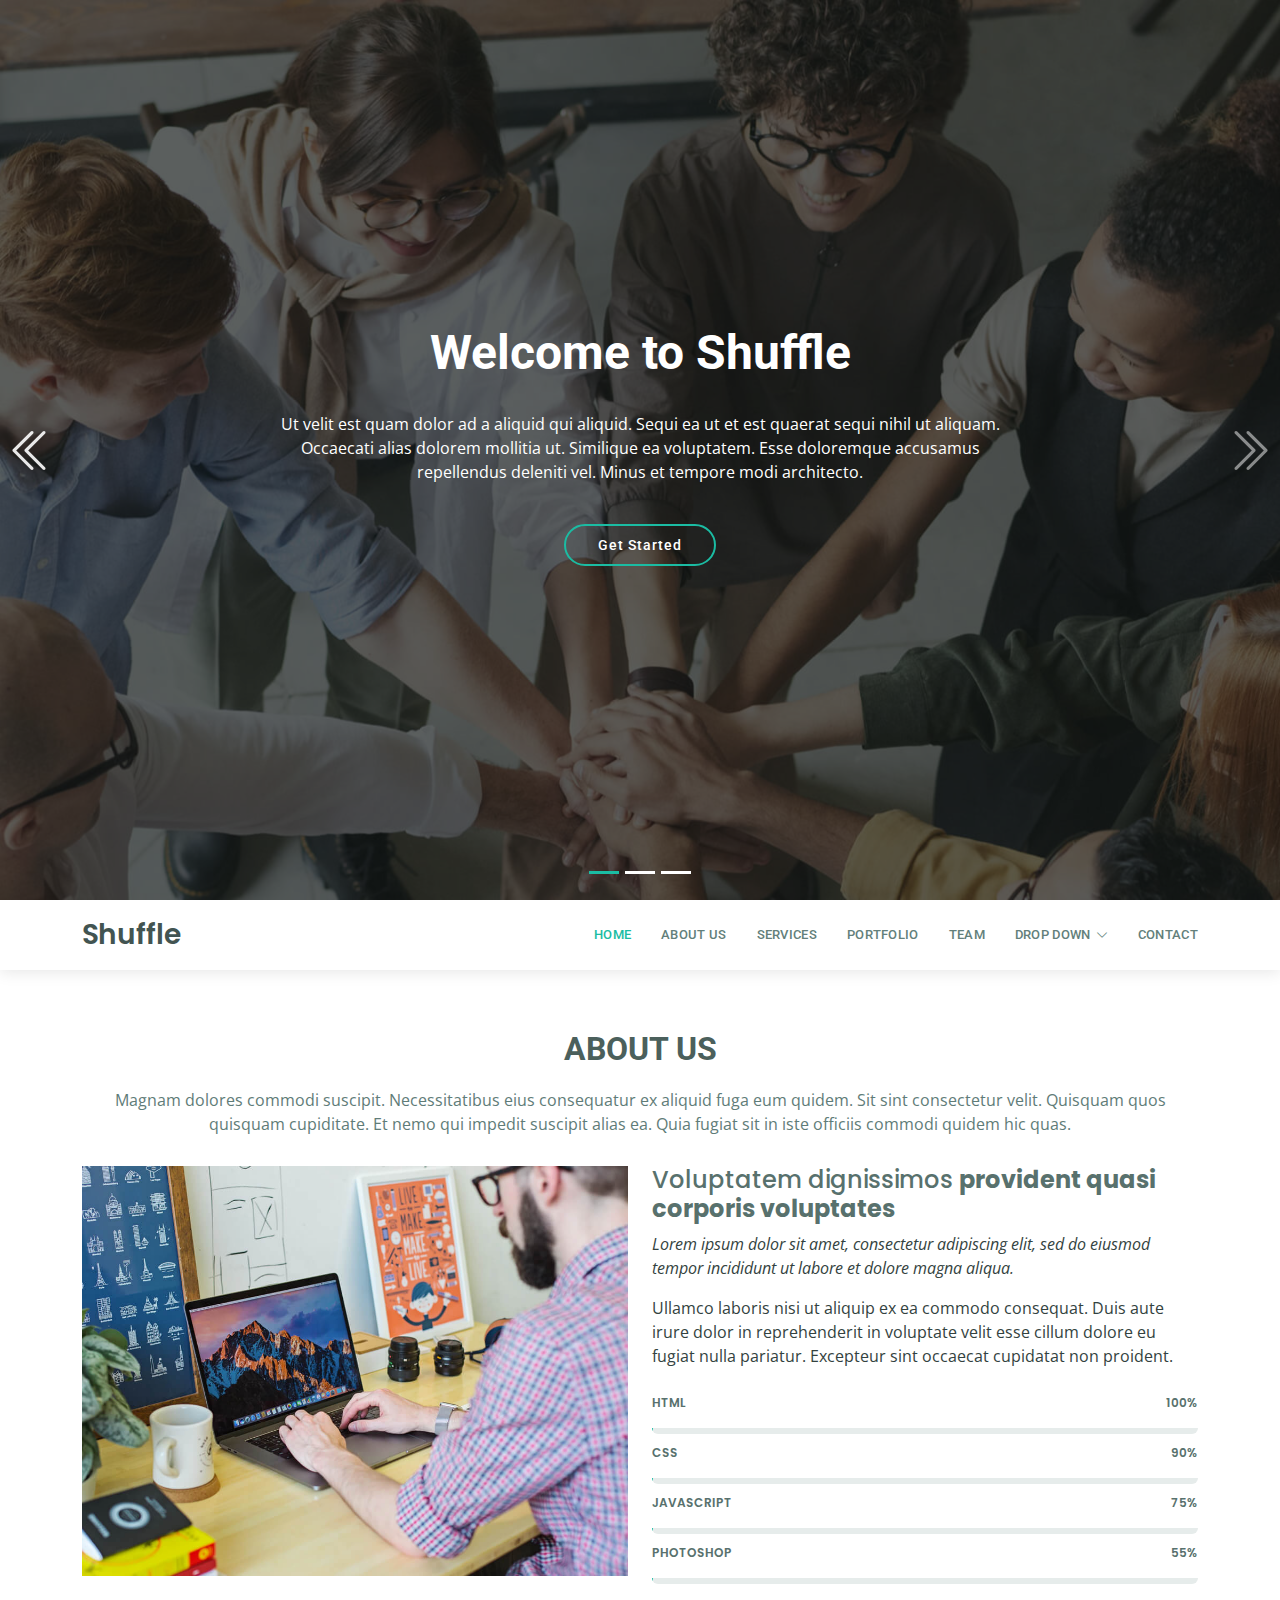
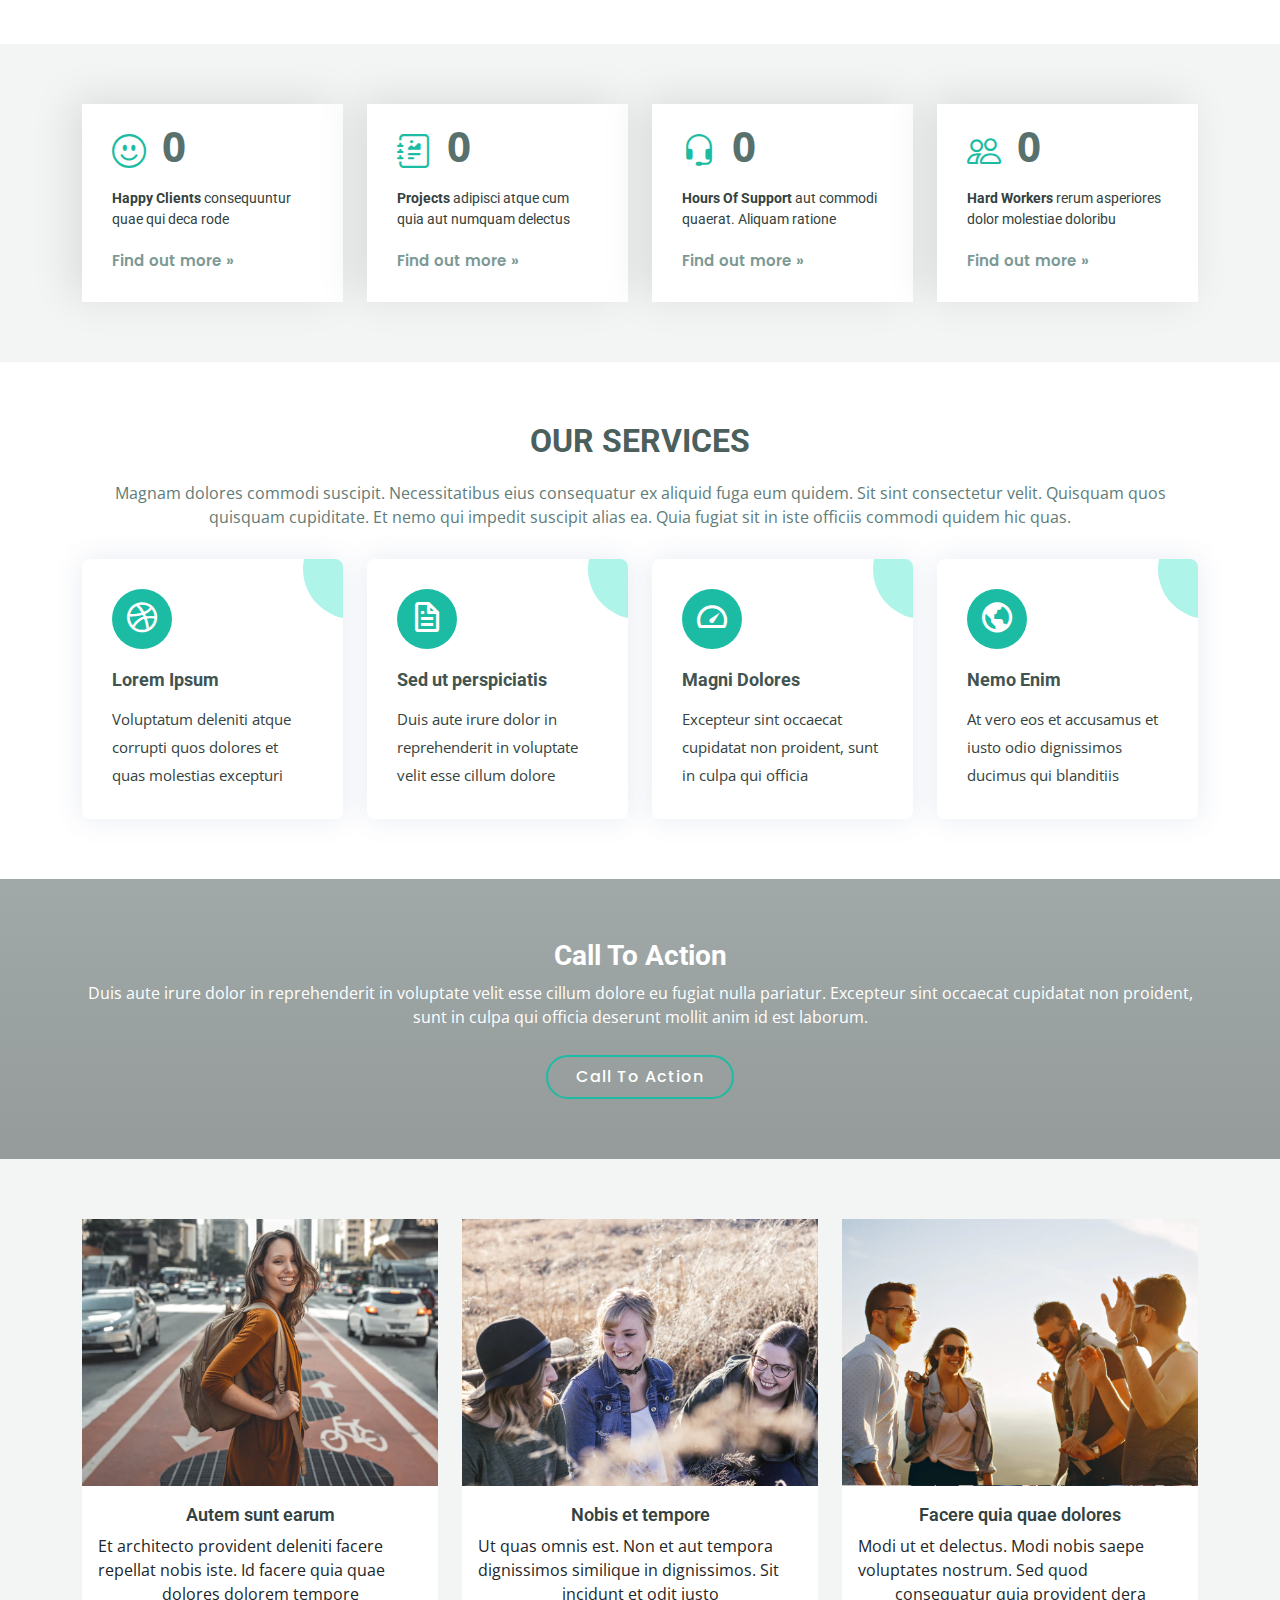
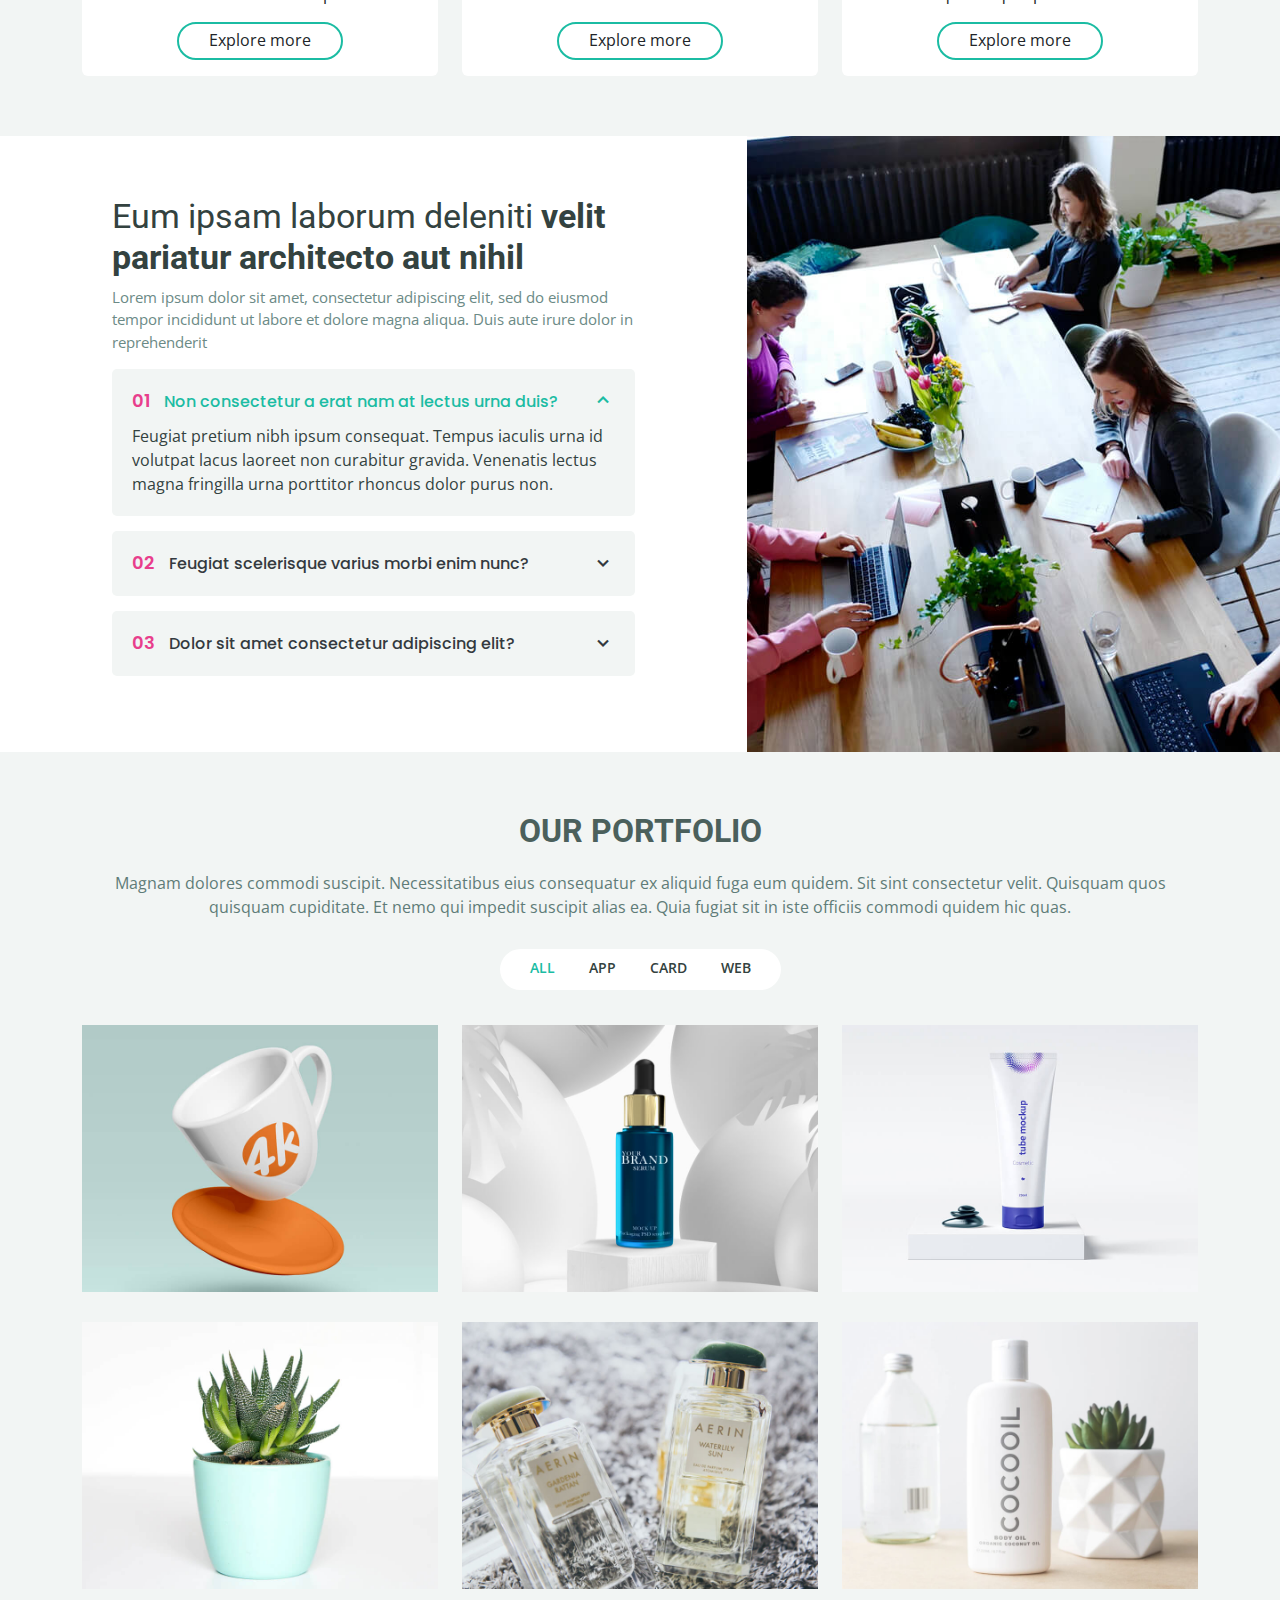
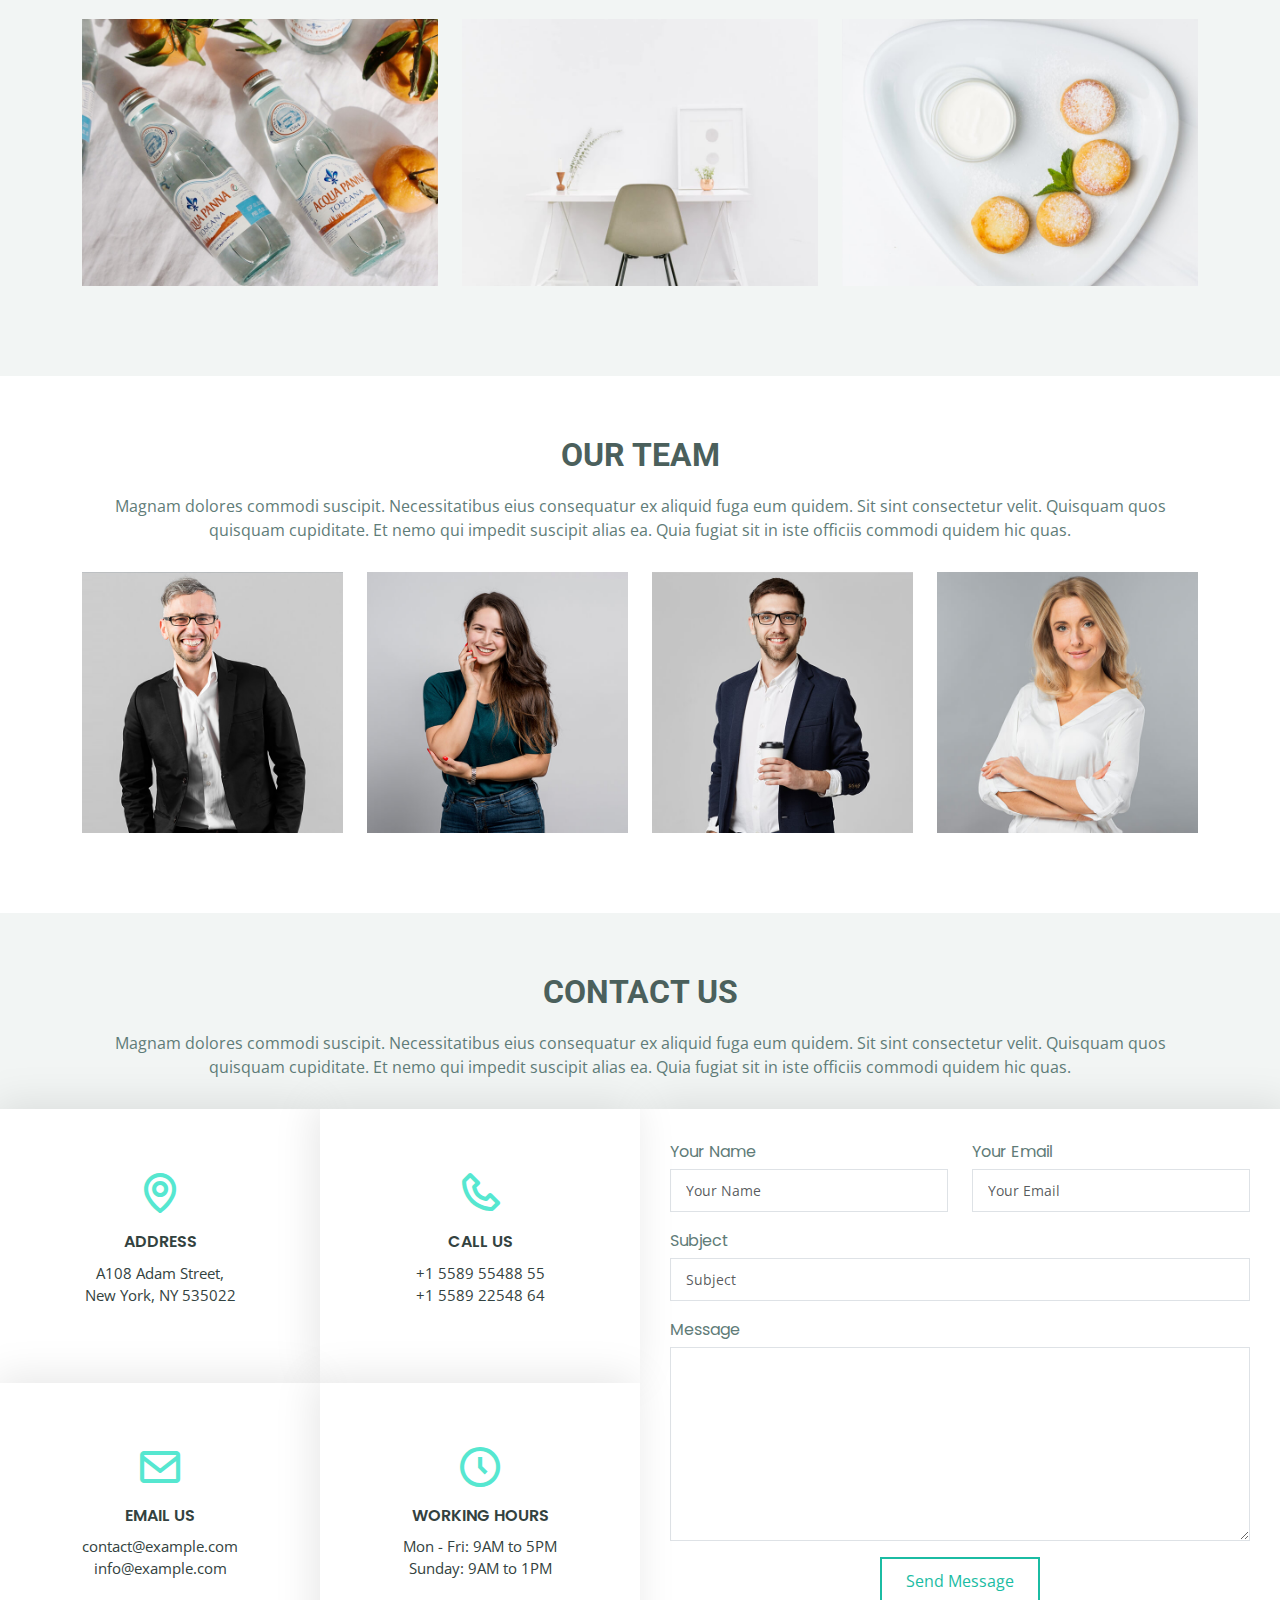
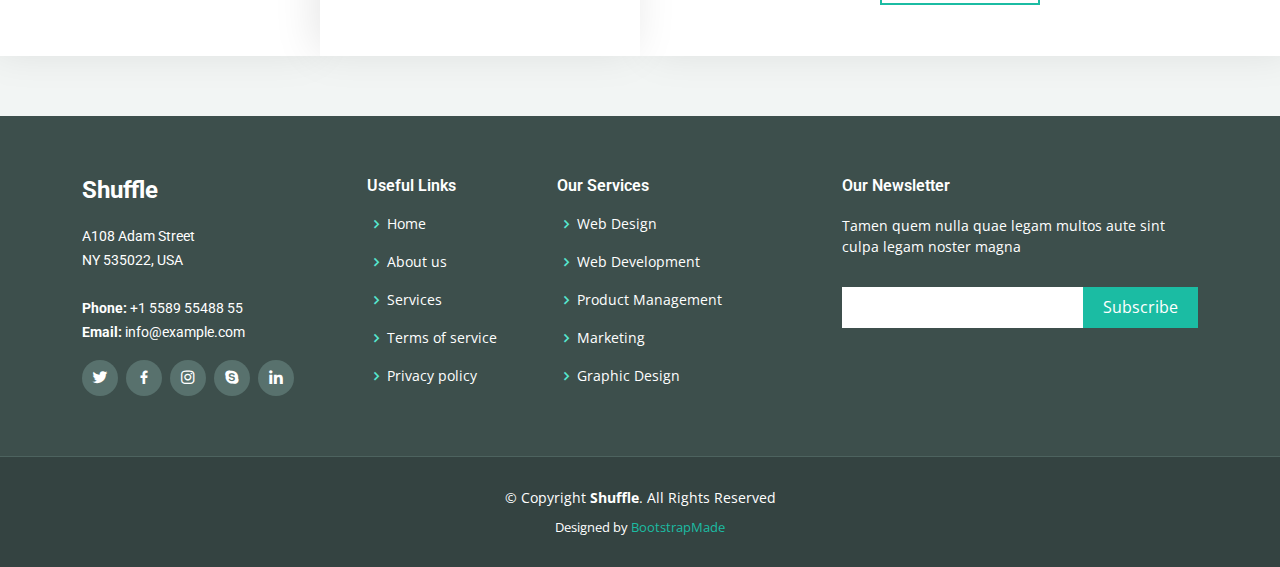
==== index.html @ d7a41a2e "web" ====
<!DOCTYPE html>
<html lang="en">

<head>
  <meta charset="utf-8">
  <meta content="width=device-width, initial-scale=1.0" name="viewport">

  <title>Shuffle Bootstrap Template - Index</title>
  <meta content="" name="description">
  <meta content="" name="keywords">

  <!-- Favicons -->
  <link href="assets/img/favicon.png" rel="icon">
  <link href="assets/img/apple-touch-icon.png" rel="apple-touch-icon">

  <!-- Google Fonts -->
  <link href="https://fonts.googleapis.com/css?family=Open+Sans:300,300i,400,400i,600,600i,700,700i|Roboto:300,300i,400,400i,500,500i,700,700i|Poppins:300,300i,400,400i,500,500i,600,600i,700,700i" rel="stylesheet">

  <!-- Vendor CSS Files -->
  <link href="assets/vendor/animate.css/animate.min.css" rel="stylesheet">
  <link href="assets/vendor/bootstrap/css/bootstrap.min.css" rel="stylesheet">
  <link href="assets/vendor/bootstrap-icons/bootstrap-icons.css" rel="stylesheet">
  <link href="assets/vendor/boxicons/css/boxicons.min.css" rel="stylesheet">
  <link href="assets/vendor/glightbox/css/glightbox.min.css" rel="stylesheet">
  <link href="assets/vendor/swiper/swiper-bundle.min.css" rel="stylesheet">

  <!-- Template Main CSS File -->
  <link href="assets/css/style.css" rel="stylesheet">

  <!-- =======================================================
  * Template Name: Shuffle
  * Updated: Jan 09 2024 with Bootstrap v5.3.2
  * Template URL: https://bootstrapmade.com/bootstrap-3-one-page-template-free-shuffle/
  * Author: BootstrapMade.com
  * License: https://bootstrapmade.com/license/
  ======================================================== -->
</head>

<body>

  <!-- ======= Hero Section ======= -->
  <section id="hero">
    <div class="hero-container">
      <div id="heroCarousel" class="carousel slide carousel-fade" data-bs-ride="carousel" data-bs-interval="5000">

        <ol class="carousel-indicators" id="hero-carousel-indicators"></ol>

        <div class="carousel-inner" role="listbox">

          <!-- Slide 1 -->
          <div class="carousel-item active" style="background-image: url(assets/img/slide/slide-1.jpg);">
            <div class="carousel-container">
              <div class="carousel-content">
                <h2 class="animate__animated animate__fadeInDown">Welcome to <span>Shuffle</span></h2>
                <p class="animate__animated animate__fadeInUp">Ut velit est quam dolor ad a aliquid qui aliquid. Sequi ea ut et est quaerat sequi nihil ut aliquam. Occaecati alias dolorem mollitia ut. Similique ea voluptatem. Esse doloremque accusamus repellendus deleniti vel. Minus et tempore modi architecto.</p>
                <a href="#about" class="btn-get-started animate__animated animate__fadeInUp scrollto">Get Started</a>
              </div>
            </div>
          </div>

          <!-- Slide 2 -->
          <div class="carousel-item" style="background-image: url(assets/img/slide/slide-2.jpg);">
            <div class="carousel-container">
              <div class="carousel-content">
                <h2 class="animate__animated animate__fadeInDown">Lorem Ipsum Dolor</h2>
                <p class="animate__animated animate__fadeInUp">Ut velit est quam dolor ad a aliquid qui aliquid. Sequi ea ut et est quaerat sequi nihil ut aliquam. Occaecati alias dolorem mollitia ut. Similique ea voluptatem. Esse doloremque accusamus repellendus deleniti vel. Minus et tempore modi architecto.</p>
                <a href="#about" class="btn-get-started animate__animated animate__fadeInUp scrollto">Get Started</a>
              </div>
            </div>
          </div>

          <!-- Slide 3 -->
          <div class="carousel-item" style="background-image: url(assets/img/slide/slide-3.jpg);">
            <div class="carousel-container">
              <div class="carousel-content">
                <h2 class="animate__animated animate__fadeInDown">Sequi ea ut et est quaerat</h2>
                <p class="animate__animated animate__fadeInUp">Ut velit est quam dolor ad a aliquid qui aliquid. Sequi ea ut et est quaerat sequi nihil ut aliquam. Occaecati alias dolorem mollitia ut. Similique ea voluptatem. Esse doloremque accusamus repellendus deleniti vel. Minus et tempore modi architecto.</p>
                <a href="#about" class="btn-get-started animate__animated animate__fadeInUp scrollto">Get Started</a>
              </div>
            </div>
          </div>

        </div>

        <a class="carousel-control-prev" href="#heroCarousel" role="button" data-bs-slide="prev">
          <span class="carousel-control-prev-icon bi bi-chevron-double-left" aria-hidden="true"></span>
        </a>

        <a class="carousel-control-next" href="#heroCarousel" role="button" data-bs-slide="next">
          <span class="carousel-control-next-icon bi bi-chevron-double-right" aria-hidden="true"></span>
        </a>

      </div>
    </div>
  </section><!-- End Hero -->

  <!-- ======= Header ======= -->
  <header id="header" class="d-flex align-items-center">
    <div class="container d-flex align-items-center justify-content-between">

      <div class="logo">
        <h1 class="text-light"><a href="index.html"><span>Shuffle</span></a></h1>
        <!-- Uncomment below if you prefer to use an image logo -->
        <!-- <a href="index.html"><img src="assets/img/logo.png" alt="" class="img-fluid"></a>-->
      </div>

      <nav id="navbar" class="navbar">
        <ul>
          <li><a class="nav-link scrollto active" href="#hero">Home</a></li>
          <li><a class="nav-link scrollto" href="#about">About Us</a></li>
          <li><a class="nav-link scrollto" href="#services">Services</a></li>
          <li><a class="nav-link scrollto" href="#portfolio">Portfolio</a></li>
          <li><a class="nav-link scrollto" href="#team">Team</a></li>
          <li class="dropdown"><a href="#"><span>Drop Down</span> <i class="bi bi-chevron-down"></i></a>
            <ul>
              <li><a href="#">Drop Down 1</a></li>
              <li class="dropdown"><a href="#"><span>Deep Drop Down</span> <i class="bi bi-chevron-right"></i></a>
                <ul>
                  <li><a href="#">Deep Drop Down 1</a></li>
                  <li><a href="#">Deep Drop Down 2</a></li>
                  <li><a href="#">Deep Drop Down 3</a></li>
                  <li><a href="#">Deep Drop Down 4</a></li>
                  <li><a href="#">Deep Drop Down 5</a></li>
                </ul>
              </li>
              <li><a href="#">Drop Down 2</a></li>
              <li><a href="#">Drop Down 3</a></li>
              <li><a href="#">Drop Down 4</a></li>
            </ul>
          </li>
          <li><a class="nav-link scrollto" href="#contact">Contact</a></li>
        </ul>
        <i class="bi bi-list mobile-nav-toggle"></i>
      </nav><!-- .navbar -->

    </div>
  </header><!-- End Header -->

  <main id="main">

    <!-- ======= About Us Section ======= -->
    <section id="about" class="about">
      <div class="container">

        <div class="section-title">
          <h2>About Us</h2>
          <p>Magnam dolores commodi suscipit. Necessitatibus eius consequatur ex aliquid fuga eum quidem. Sit sint consectetur velit. Quisquam quos quisquam cupiditate. Et nemo qui impedit suscipit alias ea. Quia fugiat sit in iste officiis commodi quidem hic quas.</p>
        </div>

        <div class="row">
          <div class="col-lg-6">
            <img src="assets/img/about.jpg" class="img-fluid" alt="">
          </div>
          <div class="col-lg-6 pt-4 pt-lg-0 content">
            <h3>Voluptatem dignissimos <strong>provident quasi corporis voluptates</strong></h3>
            <p class="fst-italic">
              Lorem ipsum dolor sit amet, consectetur adipiscing elit, sed do eiusmod tempor incididunt ut labore et dolore
              magna aliqua.
            </p>
            <p>
              Ullamco laboris nisi ut aliquip ex ea commodo consequat. Duis aute irure dolor in reprehenderit in voluptate
              velit esse cillum dolore eu fugiat nulla pariatur. Excepteur sint occaecat cupidatat non proident.
            </p>

            <div class="skills-content">

              <div class="progress">
                <span class="skill">HTML <i class="val">100%</i></span>
                <div class="progress-bar-wrap">
                  <div class="progress-bar" role="progressbar" aria-valuenow="100" aria-valuemin="0" aria-valuemax="100"></div>
                </div>
              </div>

              <div class="progress">
                <span class="skill">CSS <i class="val">90%</i></span>
                <div class="progress-bar-wrap">
                  <div class="progress-bar" role="progressbar" aria-valuenow="90" aria-valuemin="0" aria-valuemax="100"></div>
                </div>
              </div>

              <div class="progress">
                <span class="skill">JavaScript <i class="val">75%</i></span>
                <div class="progress-bar-wrap">
                  <div class="progress-bar" role="progressbar" aria-valuenow="75" aria-valuemin="0" aria-valuemax="100"></div>
                </div>
              </div>

              <div class="progress">
                <span class="skill">Photoshop <i class="val">55%</i></span>
                <div class="progress-bar-wrap">
                  <div class="progress-bar" role="progressbar" aria-valuenow="55" aria-valuemin="0" aria-valuemax="100"></div>
                </div>
              </div>

            </div>

          </div>
        </div>

      </div>
    </section><!-- End About Us Section -->

    <!-- ======= Counts Section ======= -->
    <section class="counts section-bg">
      <div class="container">

        <div class="row no-gutters">

          <div class="col-lg-3 col-md-6 d-md-flex align-items-md-stretch">
            <div class="count-box">
              <i class="bi bi-emoji-smile"></i>
              <span data-purecounter-start="0" data-purecounter-end="232" data-purecounter-duration="1" class="purecounter"></span>
              <p><strong>Happy Clients</strong> consequuntur quae qui deca rode</p>
              <a href="#">Find out more &raquo;</a>
            </div>
          </div>

          <div class="col-lg-3 col-md-6 d-md-flex align-items-md-stretch">
            <div class="count-box">
              <i class="bi bi-journal-richtext"></i>
              <span data-purecounter-start="0" data-purecounter-end="521" data-purecounter-duration="1" class="purecounter"></span>
              <p><strong>Projects</strong> adipisci atque cum quia aut numquam delectus</p>
              <a href="#">Find out more &raquo;</a>
            </div>
          </div>

          <div class="col-lg-3 col-md-6 d-md-flex align-items-md-stretch">
            <div class="count-box">
              <i class="bi bi-headset"></i>
              <span data-purecounter-start="0" data-purecounter-end="1463" data-purecounter-duration="1" class="purecounter"></span>
              <p><strong>Hours Of Support</strong> aut commodi quaerat. Aliquam ratione</p>
              <a href="#">Find out more &raquo;</a>
            </div>
          </div>

          <div class="col-lg-3 col-md-6 d-md-flex align-items-md-stretch">
            <div class="count-box">
              <i class="bi bi-people"></i>
              <span data-purecounter-start="0" data-purecounter-end="15" data-purecounter-duration="1" class="purecounter"></span>
              <p><strong>Hard Workers</strong> rerum asperiores dolor molestiae doloribu</p>
              <a href="#">Find out more &raquo;</a>
            </div>
          </div>

        </div>

      </div>
    </section><!-- End Counts Section -->

    <!-- ======= Our Services Section ======= -->
    <section id="services" class="services">
      <div class="container">

        <div class="section-title">
          <h2>Our Services</h2>
          <p>Magnam dolores commodi suscipit. Necessitatibus eius consequatur ex aliquid fuga eum quidem. Sit sint consectetur velit. Quisquam quos quisquam cupiditate. Et nemo qui impedit suscipit alias ea. Quia fugiat sit in iste officiis commodi quidem hic quas.</p>
        </div>

        <div class="row">
          <div class="col-md-6 col-lg-3 d-flex align-items-stretch mb-5 mb-lg-0">
            <div class="icon-box">
              <div class="icon"><i class="bx bxl-dribbble"></i></div>
              <h4 class="title"><a href="">Lorem Ipsum</a></h4>
              <p class="description">Voluptatum deleniti atque corrupti quos dolores et quas molestias excepturi</p>
            </div>
          </div>

          <div class="col-md-6 col-lg-3 d-flex align-items-stretch mb-5 mb-lg-0">
            <div class="icon-box">
              <div class="icon"><i class="bx bx-file"></i></div>
              <h4 class="title"><a href="">Sed ut perspiciatis</a></h4>
              <p class="description">Duis aute irure dolor in reprehenderit in voluptate velit esse cillum dolore</p>
            </div>
          </div>

          <div class="col-md-6 col-lg-3 d-flex align-items-stretch mb-5 mb-lg-0">
            <div class="icon-box">
              <div class="icon"><i class="bx bx-tachometer"></i></div>
              <h4 class="title"><a href="">Magni Dolores</a></h4>
              <p class="description">Excepteur sint occaecat cupidatat non proident, sunt in culpa qui officia</p>
            </div>
          </div>

          <div class="col-md-6 col-lg-3 d-flex align-items-stretch mb-5 mb-lg-0">
            <div class="icon-box">
              <div class="icon"><i class="bx bx-world"></i></div>
              <h4 class="title"><a href="">Nemo Enim</a></h4>
              <p class="description">At vero eos et accusamus et iusto odio dignissimos ducimus qui blanditiis</p>
            </div>
          </div>

        </div>

      </div>
    </section><!-- End Our Services Section -->

    <!-- ======= Cta Section ======= -->
    <section class="cta">
      <div class="container">

        <div class="text-center">
          <h3>Call To Action</h3>
          <p> Duis aute irure dolor in reprehenderit in voluptate velit esse cillum dolore eu fugiat nulla pariatur. Excepteur sint occaecat cupidatat non proident, sunt in culpa qui officia deserunt mollit anim id est laborum.</p>
          <a class="cta-btn" href="#">Call To Action</a>
        </div>

      </div>
    </section><!-- End Cta Section -->

    <!-- ======= More Services Section ======= -->
    <section class="more-services section-bg">
      <div class="container">

        <div class="row">
          <div class="col-lg-4 col-md-6 d-flex align-items-stretch mb-5 mb-lg-0">
            <div class="card">
              <img src="assets/img/more-service-1.jpg" class="card-img-top" alt="...">
              <div class="card-body">
                <h5 class="card-title"><a href="">Autem sunt earum</a></h5>
                <p class="card-text">Et architecto provident deleniti facere repellat nobis iste. Id facere quia quae dolores dolorem tempore</p>
                <a href="#" class="btn">Explore more</a>
              </div>
            </div>
          </div>
          <div class="col-lg-4 col-md-6 d-flex align-items-stretch mb-5 mb-lg-0">
            <div class="card">
              <img src="assets/img/more-service-2.jpg" class="card-img-top" alt="...">
              <div class="card-body">
                <h5 class="card-title"><a href="">Nobis et tempore</a></h5>
                <p class="card-text">Ut quas omnis est. Non et aut tempora dignissimos similique in dignissimos. Sit incidunt et odit iusto</p>
                <a href="#" class="btn">Explore more</a>
              </div>
            </div>
          </div>
          <div class="col-lg-4 col-md-6 d-flex align-items-stretch mb-5 mb-lg-0">
            <div class="card">
              <img src="assets/img/more-service-3.jpg" class="card-img-top" alt="...">
              <div class="card-body">
                <h5 class="card-title"><a href="">Facere quia quae dolores</a></h5>
                <p class="card-text">Modi ut et delectus. Modi nobis saepe voluptates nostrum. Sed quod consequatur quia provident dera</p>
                <a href="#" class="btn">Explore more</a>
              </div>
            </div>
          </div>
        </div>

      </div>
    </section><!-- End More Services Section -->

    <!-- ======= Info Box Section ======= -->
    <section class="info-box py-0">
      <div class="container-fluid">

        <div class="row">

          <div class="col-lg-7 d-flex flex-column justify-content-center align-items-stretch  order-2 order-lg-1">

            <div class="content">
              <h3>Eum ipsam laborum deleniti <strong>velit pariatur architecto aut nihil</strong></h3>
              <p>
                Lorem ipsum dolor sit amet, consectetur adipiscing elit, sed do eiusmod tempor incididunt ut labore et dolore magna aliqua. Duis aute irure dolor in reprehenderit
              </p>
            </div>

            <div class="accordion-list">
              <ul>
                <li>
                  <a data-bs-toggle="collapse" class="collapse" data-bs-target="#accordion-list-1"><span>01</span> Non consectetur a erat nam at lectus urna duis? <i class="bx bx-chevron-down icon-show"></i><i class="bx bx-chevron-up icon-close"></i></a>
                  <div id="accordion-list-1" class="collapse show" data-bs-parent=".accordion-list">
                    <p>
                      Feugiat pretium nibh ipsum consequat. Tempus iaculis urna id volutpat lacus laoreet non curabitur gravida. Venenatis lectus magna fringilla urna porttitor rhoncus dolor purus non.
                    </p>
                  </div>
                </li>

                <li>
                  <a data-bs-toggle="collapse" data-bs-target="#accordion-list-2" class="collapsed"><span>02</span> Feugiat scelerisque varius morbi enim nunc? <i class="bx bx-chevron-down icon-show"></i><i class="bx bx-chevron-up icon-close"></i></a>
                  <div id="accordion-list-2" class="collapse" data-bs-parent=".accordion-list">
                    <p>
                      Dolor sit amet consectetur adipiscing elit pellentesque habitant morbi. Id interdum velit laoreet id donec ultrices. Fringilla phasellus faucibus scelerisque eleifend donec pretium. Est pellentesque elit ullamcorper dignissim. Mauris ultrices eros in cursus turpis massa tincidunt dui.
                    </p>
                  </div>
                </li>

                <li>
                  <a data-bs-toggle="collapse" data-bs-target="#accordion-list-3" class="collapsed"><span>03</span> Dolor sit amet consectetur adipiscing elit? <i class="bx bx-chevron-down icon-show"></i><i class="bx bx-chevron-up icon-close"></i></a>
                  <div id="accordion-list-3" class="collapse" data-bs-parent=".accordion-list">
                    <p>
                      Eleifend mi in nulla posuere sollicitudin aliquam ultrices sagittis orci. Faucibus pulvinar elementum integer enim. Sem nulla pharetra diam sit amet nisl suscipit. Rutrum tellus pellentesque eu tincidunt. Lectus urna duis convallis convallis tellus. Urna molestie at elementum eu facilisis sed odio morbi quis
                    </p>
                  </div>
                </li>

              </ul>
            </div>

          </div>

          <div class="col-lg-5 align-items-stretch order-1 order-lg-2 img" style="background-image: url(assets/img/info-box.jpg);">&nbsp;</div>
        </div>

      </div>
    </section><!-- End Info Box Section -->

    <!-- ======= Our Portfolio Section ======= -->
    <section id="portfolio" class="portfolio section-bg">
      <div class="container">

        <div class="section-title">
          <h2>Our Portfolio</h2>
          <p>Magnam dolores commodi suscipit. Necessitatibus eius consequatur ex aliquid fuga eum quidem. Sit sint consectetur velit. Quisquam quos quisquam cupiditate. Et nemo qui impedit suscipit alias ea. Quia fugiat sit in iste officiis commodi quidem hic quas.</p>
        </div>

        <div class="row">
          <div class="col-lg-12 d-flex justify-content-center">
            <ul id="portfolio-flters">
              <li data-filter="*" class="filter-active">All</li>
              <li data-filter=".filter-app">App</li>
              <li data-filter=".filter-card">Card</li>
              <li data-filter=".filter-web">Web</li>
            </ul>
          </div>
        </div>

        <div class="row portfolio-container">

          <div class="col-lg-4 col-md-6 portfolio-item filter-app">
            <div class="portfolio-wrap">
              <img src="assets/img/portfolio/portfolio-1.jpg" class="img-fluid" alt="">
              <div class="portfolio-info">
                <h4>App 1</h4>
                <p>App</p>
              </div>
              <div class="portfolio-links">
                <a href="assets/img/portfolio/portfolio-1.jpg" data-gallery="portfolioGallery" class="portfolio-lightbox" title="App 1"><i class="bx bx-plus"></i></a>
                <a href="portfolio-details.html" title="More Details"><i class="bx bx-link"></i></a>
              </div>
            </div>
          </div>

          <div class="col-lg-4 col-md-6 portfolio-item filter-web">
            <div class="portfolio-wrap">
              <img src="assets/img/portfolio/portfolio-2.jpg" class="img-fluid" alt="">
              <div class="portfolio-info">
                <h4>Web 3</h4>
                <p>Web</p>
              </div>
              <div class="portfolio-links">
                <a href="assets/img/portfolio/portfolio-2.jpg" data-gallery="portfolioGallery" class="portfolio-lightbox" title="Web 3"><i class="bx bx-plus"></i></a>
                <a href="portfolio-details.html" title="More Details"><i class="bx bx-link"></i></a>
              </div>
            </div>
          </div>

          <div class="col-lg-4 col-md-6 portfolio-item filter-app">
            <div class="portfolio-wrap">
              <img src="assets/img/portfolio/portfolio-3.jpg" class="img-fluid" alt="">
              <div class="portfolio-info">
                <h4>App 2</h4>
                <p>App</p>
              </div>
              <div class="portfolio-links">
                <a href="assets/img/portfolio/portfolio-3.jpg" data-gallery="portfolioGallery" class="portfolio-lightbox" title="App 2"><i class="bx bx-plus"></i></a>
                <a href="portfolio-details.html" title="More Details"><i class="bx bx-link"></i></a>
              </div>
            </div>
          </div>

          <div class="col-lg-4 col-md-6 portfolio-item filter-card">
            <div class="portfolio-wrap">
              <img src="assets/img/portfolio/portfolio-4.jpg" class="img-fluid" alt="">
              <div class="portfolio-info">
                <h4>Card 2</h4>
                <p>Card</p>
              </div>
              <div class="portfolio-links">
                <a href="assets/img/portfolio/portfolio-4.jpg" data-gallery="portfolioGallery" class="portfolio-lightbox" title="Card 2"><i class="bx bx-plus"></i></a>
                <a href="portfolio-details.html" title="More Details"><i class="bx bx-link"></i></a>
              </div>
            </div>
          </div>

          <div class="col-lg-4 col-md-6 portfolio-item filter-web">
            <div class="portfolio-wrap">
              <img src="assets/img/portfolio/portfolio-5.jpg" class="img-fluid" alt="">
              <div class="portfolio-info">
                <h4>Web 2</h4>
                <p>Web</p>
              </div>
              <div class="portfolio-links">
                <a href="assets/img/portfolio/portfolio-5.jpg" data-gallery="portfolioGallery" class="portfolio-lightbox" title="Web 2"><i class="bx bx-plus"></i></a>
                <a href="portfolio-details.html" title="More Details"><i class="bx bx-link"></i></a>
              </div>
            </div>
          </div>

          <div class="col-lg-4 col-md-6 portfolio-item filter-app">
            <div class="portfolio-wrap">
              <img src="assets/img/portfolio/portfolio-6.jpg" class="img-fluid" alt="">
              <div class="portfolio-info">
                <h4>App 3</h4>
                <p>App</p>
              </div>
              <div class="portfolio-links">
                <a href="assets/img/portfolio/portfolio-6.jpg" data-gallery="portfolioGallery" class="portfolio-lightbox" title="App 3"><i class="bx bx-plus"></i></a>
                <a href="portfolio-details.html" title="More Details"><i class="bx bx-link"></i></a>
              </div>
            </div>
          </div>

          <div class="col-lg-4 col-md-6 portfolio-item filter-card">
            <div class="portfolio-wrap">
              <img src="assets/img/portfolio/portfolio-7.jpg" class="img-fluid" alt="">
              <div class="portfolio-info">
                <h4>Card 1</h4>
                <p>Card</p>
              </div>
              <div class="portfolio-links">
                <a href="assets/img/portfolio/portfolio-7.jpg" data-gallery="portfolioGallery" class="portfolio-lightbox" title="Card 1"><i class="bx bx-plus"></i></a>
                <a href="portfolio-details.html" title="More Details"><i class="bx bx-link"></i></a>
              </div>
            </div>
          </div>

          <div class="col-lg-4 col-md-6 portfolio-item filter-card">
            <div class="portfolio-wrap">
              <img src="assets/img/portfolio/portfolio-8.jpg" class="img-fluid" alt="">
              <div class="portfolio-info">
                <h4>Card 3</h4>
                <p>Card</p>
              </div>
              <div class="portfolio-links">
                <a href="assets/img/portfolio/portfolio-8.jpg" data-gallery="portfolioGallery" class="portfolio-lightbox" title="Card 3"><i class="bx bx-plus"></i></a>
                <a href="portfolio-details.html" title="More Details"><i class="bx bx-link"></i></a>
              </div>
            </div>
          </div>

          <div class="col-lg-4 col-md-6 portfolio-item filter-web">
            <div class="portfolio-wrap">
              <img src="assets/img/portfolio/portfolio-9.jpg" class="img-fluid" alt="">
              <div class="portfolio-info">
                <h4>Web 3</h4>
                <p>Web</p>
              </div>
              <div class="portfolio-links">
                <a href="assets/img/portfolio/portfolio-9.jpg" data-gallery="portfolioGallery" class="portfolio-lightbox" title="Web 3"><i class="bx bx-plus"></i></a>
                <a href="portfolio-details.html" title="More Details"><i class="bx bx-link"></i></a>
              </div>
            </div>
          </div>

        </div>

      </div>
    </section><!-- End Our Portfolio Section -->

    <!-- ======= Our Team Section ======= -->
    <section id="team" class="team">
      <div class="container">

        <div class="section-title">
          <h2>Our Team</h2>
          <p>Magnam dolores commodi suscipit. Necessitatibus eius consequatur ex aliquid fuga eum quidem. Sit sint consectetur velit. Quisquam quos quisquam cupiditate. Et nemo qui impedit suscipit alias ea. Quia fugiat sit in iste officiis commodi quidem hic quas.</p>
        </div>

        <div class="row">

          <div class="col-xl-3 col-lg-4 col-md-6">
            <div class="member">
              <img src="assets/img/team/team-1.jpg" class="img-fluid" alt="">
              <div class="member-info">
                <div class="member-info-content">
                  <h4>Walter White</h4>
                  <span>Chief Executive Officer</span>
                </div>
                <div class="social">
                  <a href=""><i class="bi bi-twitter"></i></a>
                  <a href=""><i class="bi bi-facebook"></i></a>
                  <a href=""><i class="bi bi-instagram"></i></a>
                  <a href=""><i class="bi bi-linkedin"></i></a>
                </div>
              </div>
            </div>
          </div>

          <div class="col-xl-3 col-lg-4 col-md-6" data-wow-delay="0.1s">
            <div class="member">
              <img src="assets/img/team/team-2.jpg" class="img-fluid" alt="">
              <div class="member-info">
                <div class="member-info-content">
                  <h4>Sarah Jhonson</h4>
                  <span>Product Manager</span>
                </div>
                <div class="social">
                  <a href=""><i class="bi bi-twitter"></i></a>
                  <a href=""><i class="bi bi-facebook"></i></a>
                  <a href=""><i class="bi bi-instagram"></i></a>
                  <a href=""><i class="bi bi-linkedin"></i></a>
                </div>
              </div>
            </div>
          </div>

          <div class="col-xl-3 col-lg-4 col-md-6" data-wow-delay="0.2s">
            <div class="member">
              <img src="assets/img/team/team-3.jpg" class="img-fluid" alt="">
              <div class="member-info">
                <div class="member-info-content">
                  <h4>William Anderson</h4>
                  <span>CTO</span>
                </div>
                <div class="social">
                  <a href=""><i class="bi bi-twitter"></i></a>
                  <a href=""><i class="bi bi-facebook"></i></a>
                  <a href=""><i class="bi bi-instagram"></i></a>
                  <a href=""><i class="bi bi-linkedin"></i></a>
                </div>
              </div>
            </div>
          </div>

          <div class="col-xl-3 col-lg-4 col-md-6" data-wow-delay="0.3s">
            <div class="member">
              <img src="assets/img/team/team-4.jpg" class="img-fluid" alt="">
              <div class="member-info">
                <div class="member-info-content">
                  <h4>Amanda Jepson</h4>
                  <span>Accountant</span>
                </div>
                <div class="social">
                  <a href=""><i class="bi bi-twitter"></i></a>
                  <a href=""><i class="bi bi-facebook"></i></a>
                  <a href=""><i class="bi bi-instagram"></i></a>
                  <a href=""><i class="bi bi-linkedin"></i></a>
                </div>
              </div>
            </div>
          </div>

        </div>

      </div>
    </section><!-- End Our Team Section -->

    <!-- ======= Contact Us Section ======= -->
    <section id="contact" class="contact section-bg">

      <div class="container">
        <div class="section-title">
          <h2>Contact Us</h2>
          <p>Magnam dolores commodi suscipit. Necessitatibus eius consequatur ex aliquid fuga eum quidem. Sit sint consectetur velit. Quisquam quos quisquam cupiditate. Et nemo qui impedit suscipit alias ea. Quia fugiat sit in iste officiis commodi quidem hic quas.</p>
        </div>
      </div>

      <div class="container-fluid">

        <div class="row">

          <div class="col-lg-6 d-flex align-items-stretch infos">

            <div class="row">

              <div class="col-lg-6 info d-flex flex-column align-items-stretch">
                <i class="bx bx-map"></i>
                <h4>Address</h4>
                <p>A108 Adam Street,<br>New York, NY 535022</p>
              </div>
              <div class="col-lg-6 info info-bg d-flex flex-column align-items-stretch">
                <i class="bx bx-phone"></i>
                <h4>Call Us</h4>
                <p>+1 5589 55488 55<br>+1 5589 22548 64</p>
              </div>
              <div class="col-lg-6 info info-bg d-flex flex-column align-items-stretch">
                <i class="bx bx-envelope"></i>
                <h4>Email Us</h4>
                <p>contact@example.com<br>info@example.com</p>
              </div>
              <div class="col-lg-6 info d-flex flex-column align-items-stretch">
                <i class="bx bx-time-five"></i>
                <h4>Working Hours</h4>
                <p>Mon - Fri: 9AM to 5PM<br>Sunday: 9AM to 1PM</p>
              </div>
            </div>

          </div>

          <div class="col-lg-6 d-flex align-items-stretch contact-form-wrap">
            <form action="forms/contact.php" method="post" role="form" class="php-email-form">
              <div class="row">
                <div class="col-md-6 form-group">
                  <label for="name">Your Name</label>
                  <input type="text" name="name" class="form-control" id="name" placeholder="Your Name" required>
                </div>
                <div class="col-md-6 form-group mt-3 mt-md-0">
                  <label for="email">Your Email</label>
                  <input type="email" class="form-control" name="email" id="email" placeholder="Your Email" required>
                </div>
              </div>
              <div class="form-group mt-3">
                <label for="subject">Subject</label>
                <input type="text" class="form-control" name="subject" id="subject" placeholder="Subject" required>
              </div>
              <div class="form-group mt-3">
                <label for="message">Message</label>
                <textarea class="form-control" name="message" rows="8" required></textarea>
              </div>
              <div class="my-3">
                <div class="loading">Loading</div>
                <div class="error-message"></div>
                <div class="sent-message">Your message has been sent. Thank you!</div>
              </div>
              <div class="text-center"><button type="submit">Send Message</button></div>
            </form>
          </div>

        </div>

      </div>
    </section><!-- End Contact Us Section -->

  </main><!-- End #main -->

  <!-- ======= Footer ======= -->
  <footer id="footer">
    <div class="footer-top">
      <div class="container">
        <div class="row">

          <div class="col-lg-3 col-md-6 footer-info">
            <h3>Shuffle</h3>
            <p>
              A108 Adam Street <br>
              NY 535022, USA<br><br>
              <strong>Phone:</strong> +1 5589 55488 55<br>
              <strong>Email:</strong> info@example.com<br>
            </p>
            <div class="social-links mt-3">
              <a href="#" class="twitter"><i class="bx bxl-twitter"></i></a>
              <a href="#" class="facebook"><i class="bx bxl-facebook"></i></a>
              <a href="#" class="instagram"><i class="bx bxl-instagram"></i></a>
              <a href="#" class="google-plus"><i class="bx bxl-skype"></i></a>
              <a href="#" class="linkedin"><i class="bx bxl-linkedin"></i></a>
            </div>
          </div>

          <div class="col-lg-2 col-md-6 footer-links">
            <h4>Useful Links</h4>
            <ul>
              <li><i class="bx bx-chevron-right"></i> <a href="#">Home</a></li>
              <li><i class="bx bx-chevron-right"></i> <a href="#">About us</a></li>
              <li><i class="bx bx-chevron-right"></i> <a href="#">Services</a></li>
              <li><i class="bx bx-chevron-right"></i> <a href="#">Terms of service</a></li>
              <li><i class="bx bx-chevron-right"></i> <a href="#">Privacy policy</a></li>
            </ul>
          </div>

          <div class="col-lg-3 col-md-6 footer-links">
            <h4>Our Services</h4>
            <ul>
              <li><i class="bx bx-chevron-right"></i> <a href="#">Web Design</a></li>
              <li><i class="bx bx-chevron-right"></i> <a href="#">Web Development</a></li>
              <li><i class="bx bx-chevron-right"></i> <a href="#">Product Management</a></li>
              <li><i class="bx bx-chevron-right"></i> <a href="#">Marketing</a></li>
              <li><i class="bx bx-chevron-right"></i> <a href="#">Graphic Design</a></li>
            </ul>
          </div>

          <div class="col-lg-4 col-md-6 footer-newsletter">
            <h4>Our Newsletter</h4>
            <p>Tamen quem nulla quae legam multos aute sint culpa legam noster magna</p>
            <form action="" method="post">
              <input type="email" name="email"><input type="submit" value="Subscribe">
            </form>

          </div>

        </div>
      </div>
    </div>

    <div class="container">
      <div class="copyright">
        &copy; Copyright <strong><span>Shuffle</span></strong>. All Rights Reserved
      </div>
      <div class="credits">
        <!-- All the links in the footer should remain intact. -->
        <!-- You can delete the links only if you purchased the pro version. -->
        <!-- Licensing information: https://bootstrapmade.com/license/ -->
        <!-- Purchase the pro version with working PHP/AJAX contact form: https://bootstrapmade.com/bootstrap-3-one-page-template-free-shuffle/ -->
        Designed by <a href="https://bootstrapmade.com/">BootstrapMade</a>
      </div>
    </div>
  </footer><!-- End Footer -->

  <a href="#" class="back-to-top d-flex align-items-center justify-content-center"><i class="bi bi-arrow-up-short"></i></a>

  <!-- Vendor JS Files -->
  <script src="assets/vendor/purecounter/purecounter_vanilla.js"></script>
  <script src="assets/vendor/bootstrap/js/bootstrap.bundle.min.js"></script>
  <script src="assets/vendor/glightbox/js/glightbox.min.js"></script>
  <script src="assets/vendor/isotope-layout/isotope.pkgd.min.js"></script>
  <script src="assets/vendor/swiper/swiper-bundle.min.js"></script>
  <script src="assets/vendor/waypoints/noframework.waypoints.js"></script>
  <script src="assets/vendor/php-email-form/validate.js"></script>

  <!-- Template Main JS File -->
  <script src="assets/js/main.js"></script>

</body>

</html>
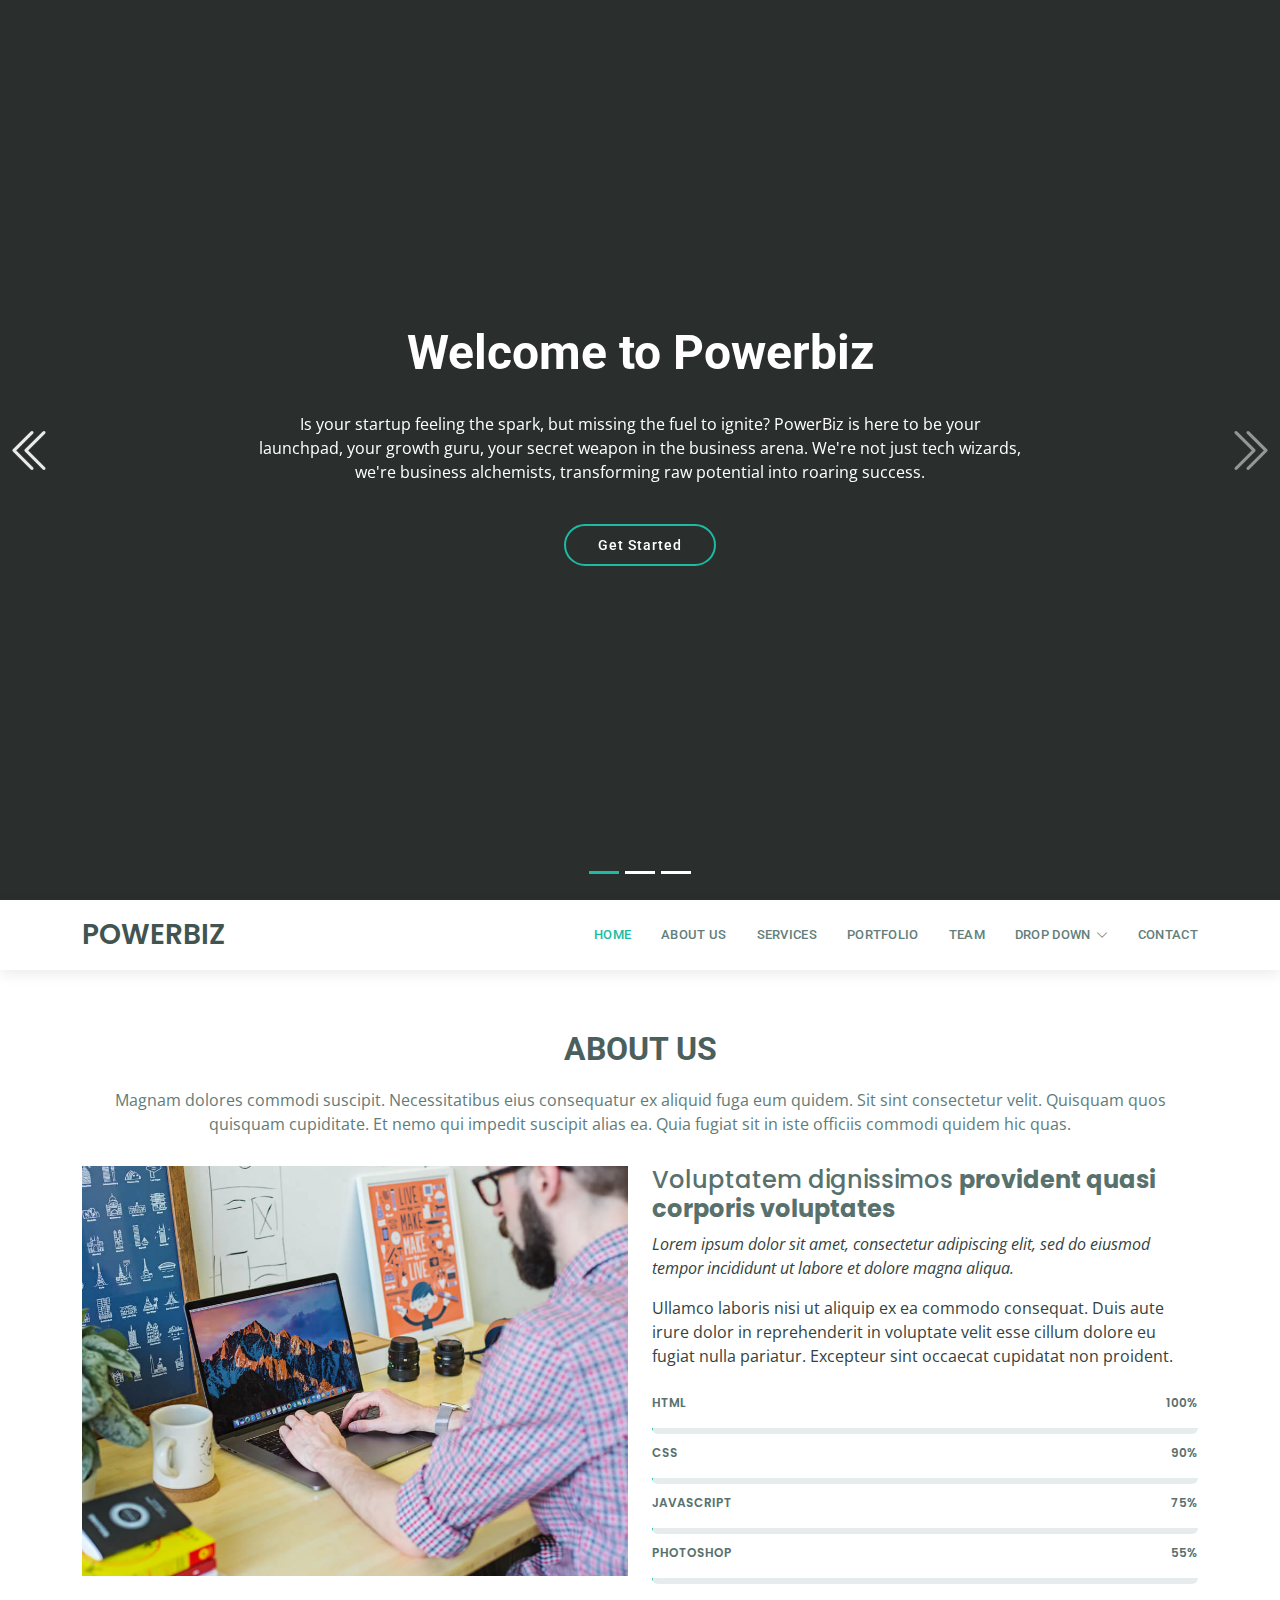
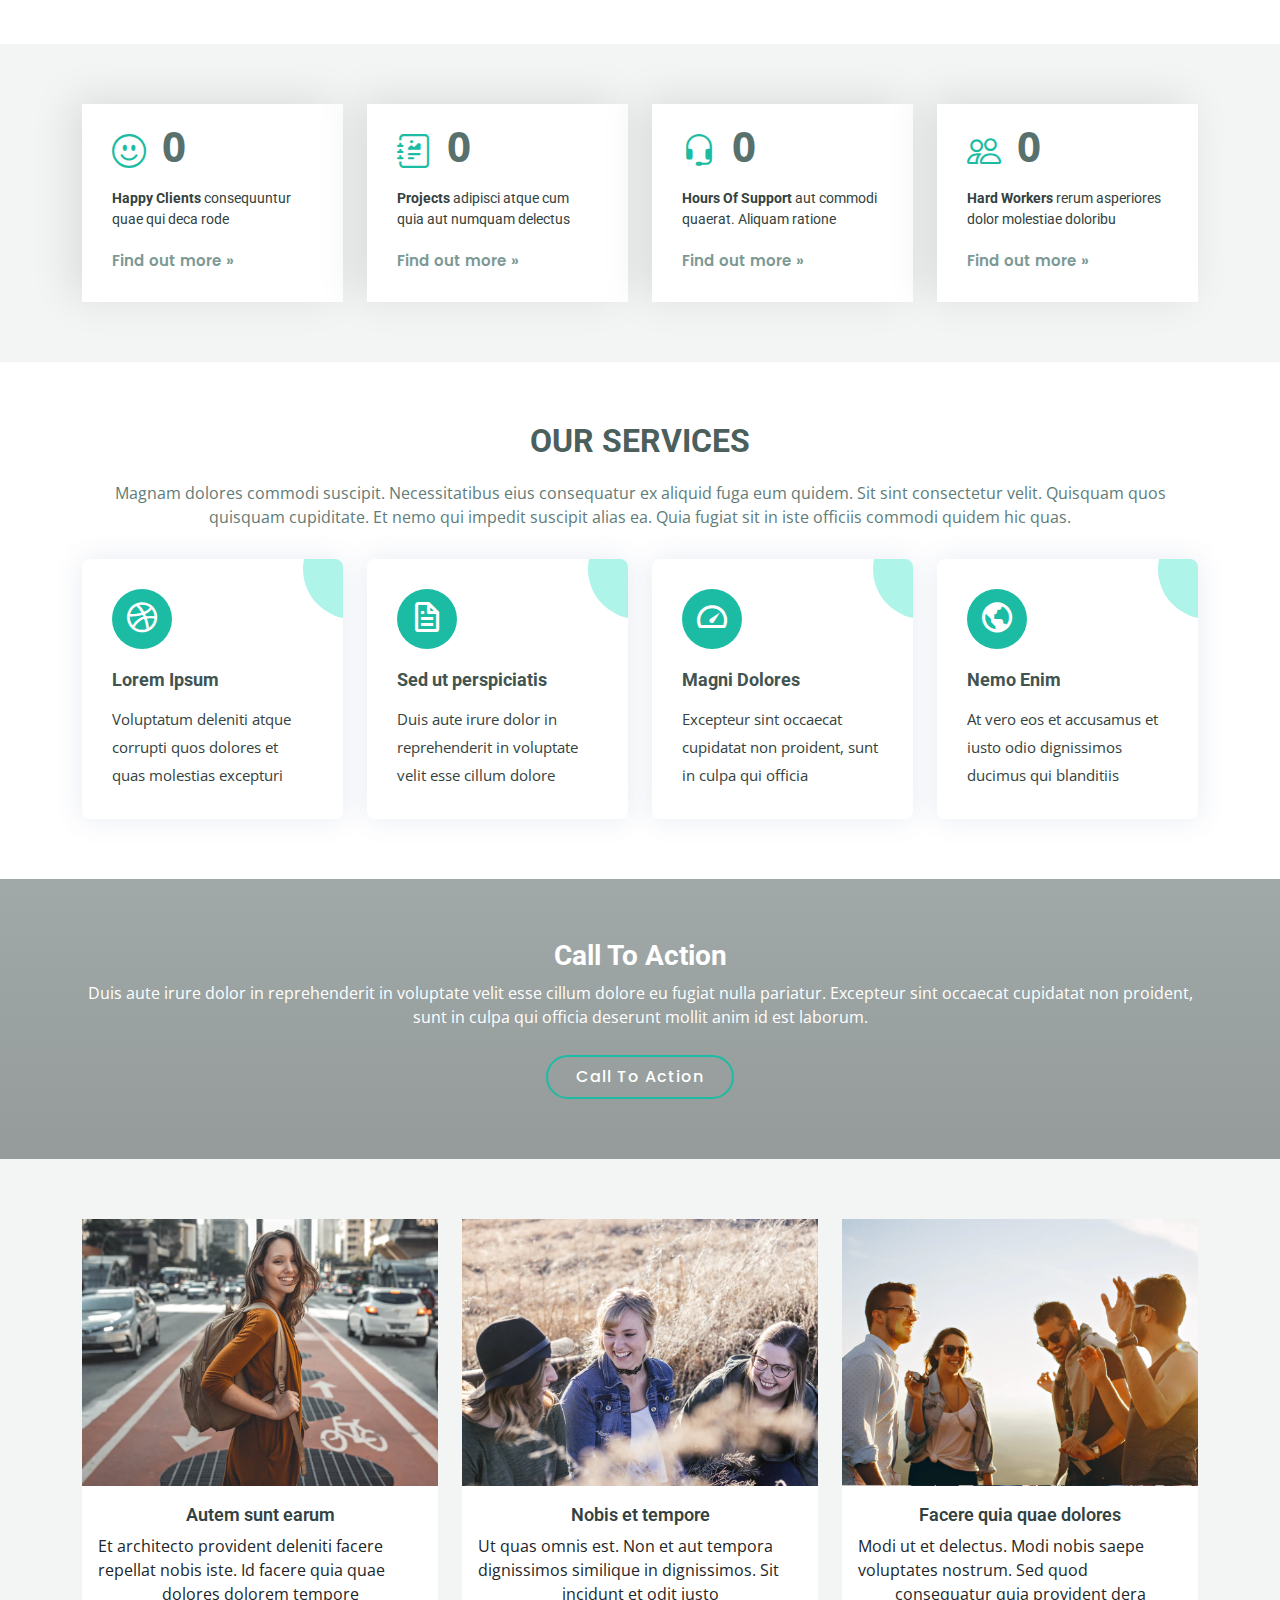
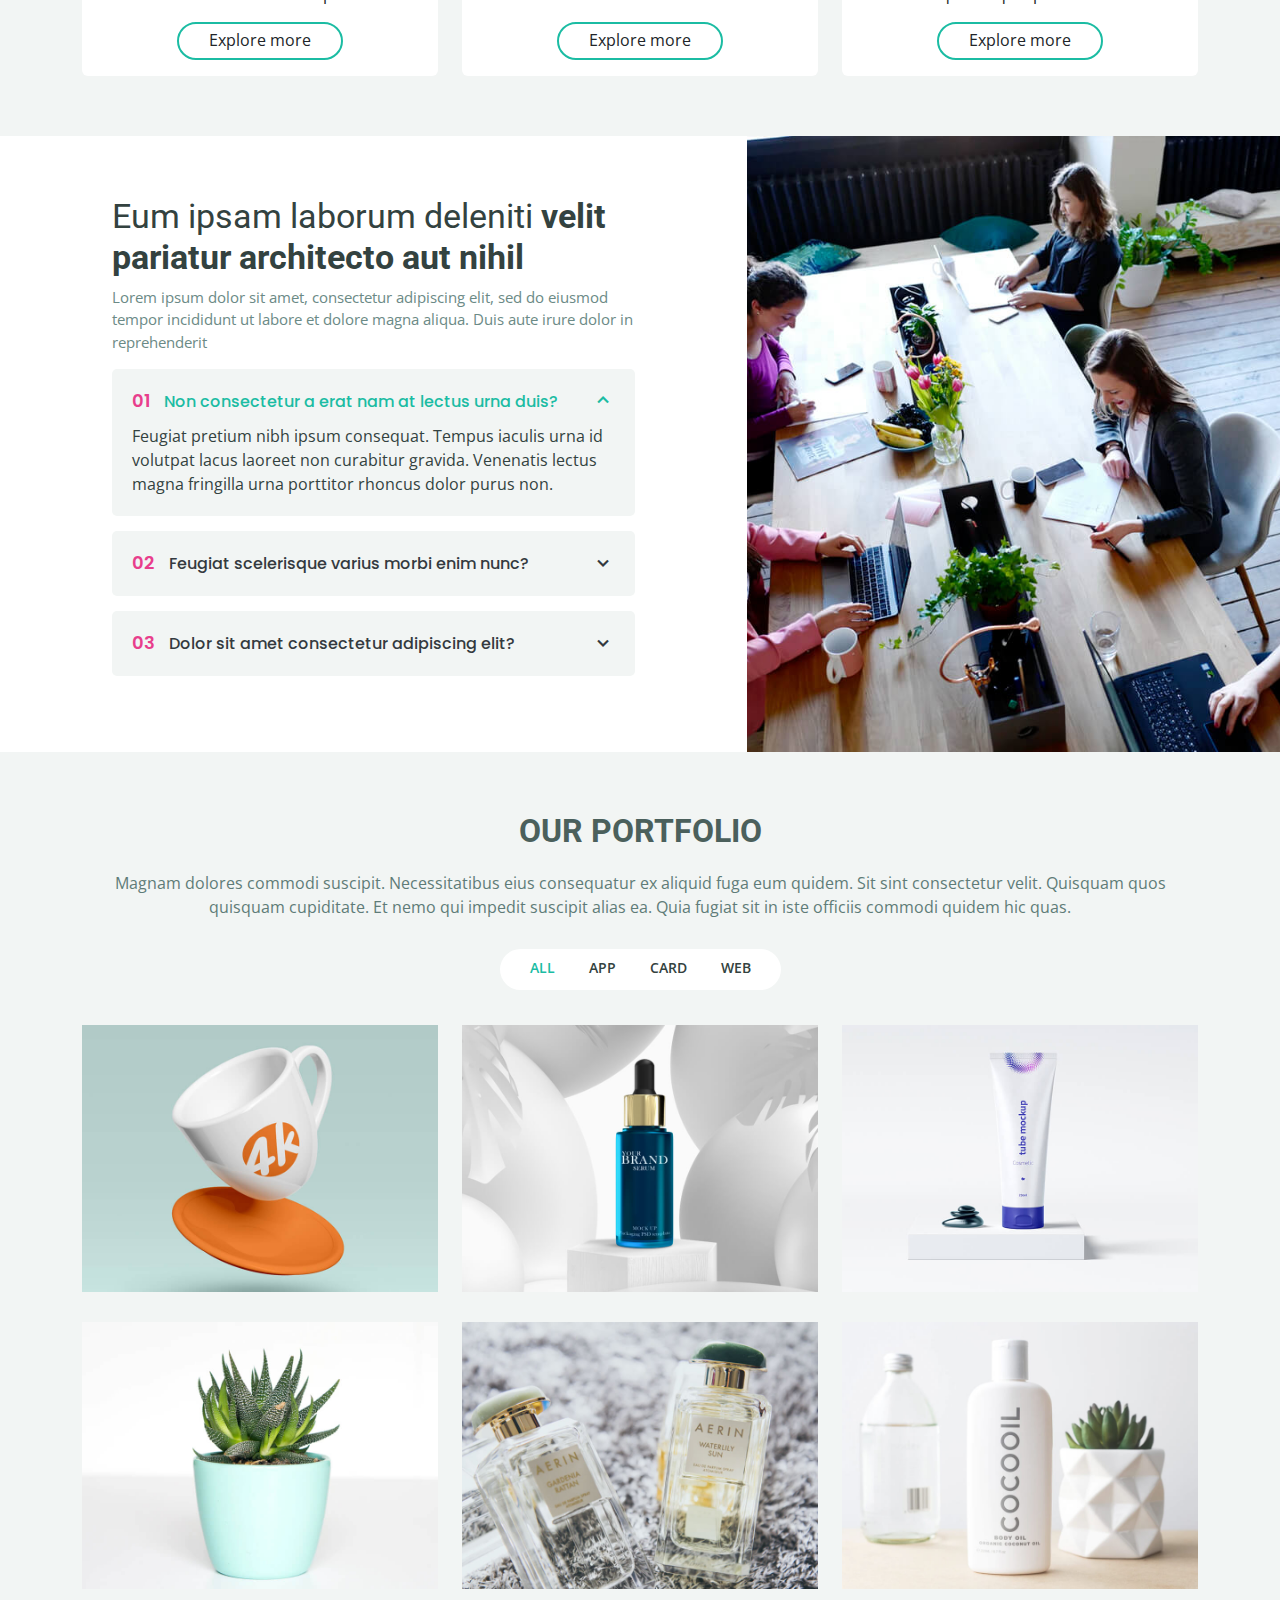
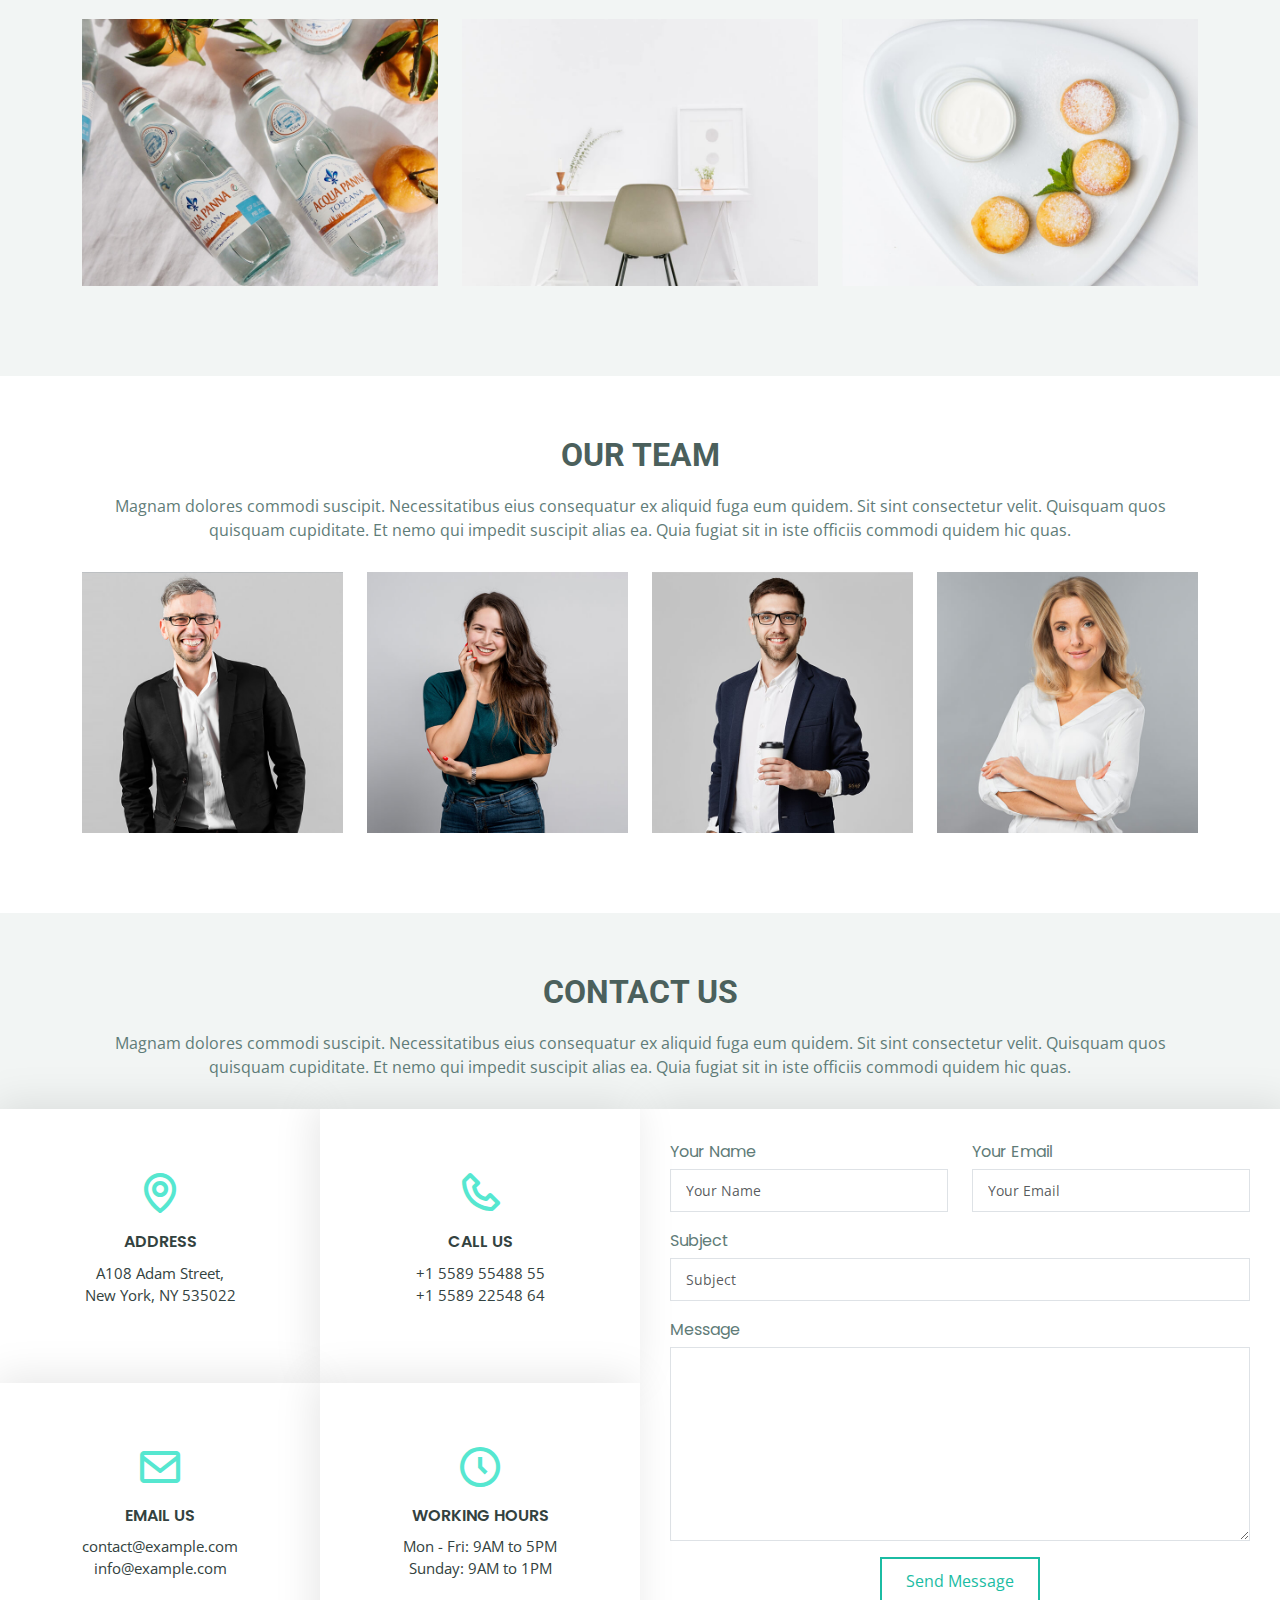
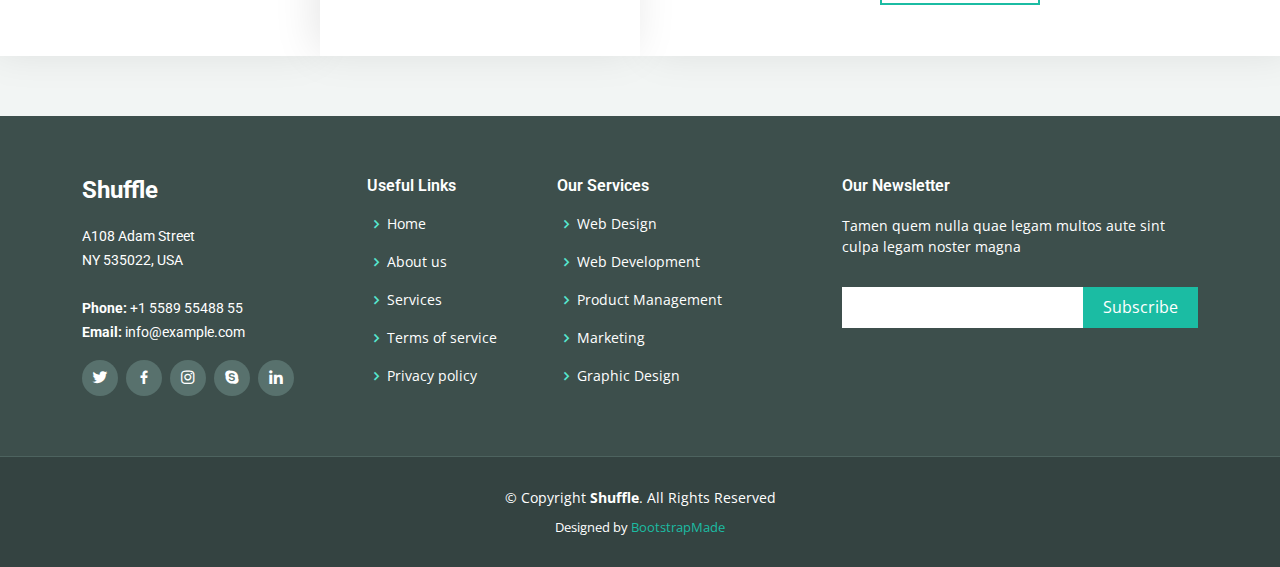
==== commit 0fa704ac: "header  update" ====
--- a/index.html
+++ b/index.html
@@ -48,33 +48,41 @@
         <div class="carousel-inner" role="listbox">
 
           <!-- Slide 1 -->
-          <div class="carousel-item active" style="background-image: url(assets/img/slide/slide-1.jpg);">
+          <div class="carousel-item active" style="background-image: url(assets/img/slide/slide-1.webp);">
             <div class="carousel-container">
               <div class="carousel-content">
-                <h2 class="animate__animated animate__fadeInDown">Welcome to <span>Shuffle</span></h2>
-                <p class="animate__animated animate__fadeInUp">Ut velit est quam dolor ad a aliquid qui aliquid. Sequi ea ut et est quaerat sequi nihil ut aliquam. Occaecati alias dolorem mollitia ut. Similique ea voluptatem. Esse doloremque accusamus repellendus deleniti vel. Minus et tempore modi architecto.</p>
+                <h2 class="animate__animated animate__fadeInDown">Welcome to <span>Powerbiz</span></h2>
+                <p class="animate__animated animate__fadeInUp">
+                  Is your startup feeling the spark, but missing the fuel to ignite? PowerBiz 
+                  is here to be your launchpad, your growth guru, your secret weapon in the business arena. We're not just tech wizards,
+                   we're business alchemists, transforming raw potential into roaring success.
+                </p>
                 <a href="#about" class="btn-get-started animate__animated animate__fadeInUp scrollto">Get Started</a>
               </div>
             </div>
           </div>
 
           <!-- Slide 2 -->
-          <div class="carousel-item" style="background-image: url(assets/img/slide/slide-2.jpg);">
+          <div class="carousel-item" style="background-image: url(assets/img/slide/slide-2.webp);">
             <div class="carousel-container">
               <div class="carousel-content">
-                <h2 class="animate__animated animate__fadeInDown">Lorem Ipsum Dolor</h2>
-                <p class="animate__animated animate__fadeInUp">Ut velit est quam dolor ad a aliquid qui aliquid. Sequi ea ut et est quaerat sequi nihil ut aliquam. Occaecati alias dolorem mollitia ut. Similique ea voluptatem. Esse doloremque accusamus repellendus deleniti vel. Minus et tempore modi architecto.</p>
+                <h2 class="animate__animated animate__fadeInDown">Craft Your Online Empire with PowerBiz</h2>
+                <p class="animate__animated animate__fadeInUp">
+                  From web design that wows to logos that leave a lasting impression, we craft the perfect online identity for your venture. Our web-based software solutions are like magic spells, automating tasks and streamlining processes, so you can focus on what you do best – running your dream business.
+                </p>
                 <a href="#about" class="btn-get-started animate__animated animate__fadeInUp scrollto">Get Started</a>
               </div>
             </div>
           </div>
 
           <!-- Slide 3 -->
-          <div class="carousel-item" style="background-image: url(assets/img/slide/slide-3.jpg);">
+          <div class="carousel-item" style="background-image: url(assets/img/slide/slide-3.webp);">
             <div class="carousel-container">
               <div class="carousel-content">
-                <h2 class="animate__animated animate__fadeInDown">Sequi ea ut et est quaerat</h2>
-                <p class="animate__animated animate__fadeInUp">Ut velit est quam dolor ad a aliquid qui aliquid. Sequi ea ut et est quaerat sequi nihil ut aliquam. Occaecati alias dolorem mollitia ut. Similique ea voluptatem. Esse doloremque accusamus repellendus deleniti vel. Minus et tempore modi architecto.</p>
+                <h2 class="animate__animated animate__fadeInDown">Beyond the Blueprint</h2>
+                <p class="animate__animated animate__fadeInUp">
+                  PowerBiz is more than just pixels and code. We're your cheerleaders, your confidantes, your strategic partners. We believe in the power of your vision, and we're fueled by your drive. We'll help you navigate the twists and turns of the startup journey, providing inspiration, guidance, and a good dose of reality.
+                </p>
                 <a href="#about" class="btn-get-started animate__animated animate__fadeInUp scrollto">Get Started</a>
               </div>
             </div>
@@ -99,7 +107,7 @@
     <div class="container d-flex align-items-center justify-content-between">
 
       <div class="logo">
-        <h1 class="text-light"><a href="index.html"><span>Shuffle</span></a></h1>
+        <h1 class="text-light"><a href="index.html"><span>POWERBIZ</span></a></h1>
         <!-- Uncomment below if you prefer to use an image logo -->
         <!-- <a href="index.html"><img src="assets/img/logo.png" alt="" class="img-fluid"></a>-->
       </div>
